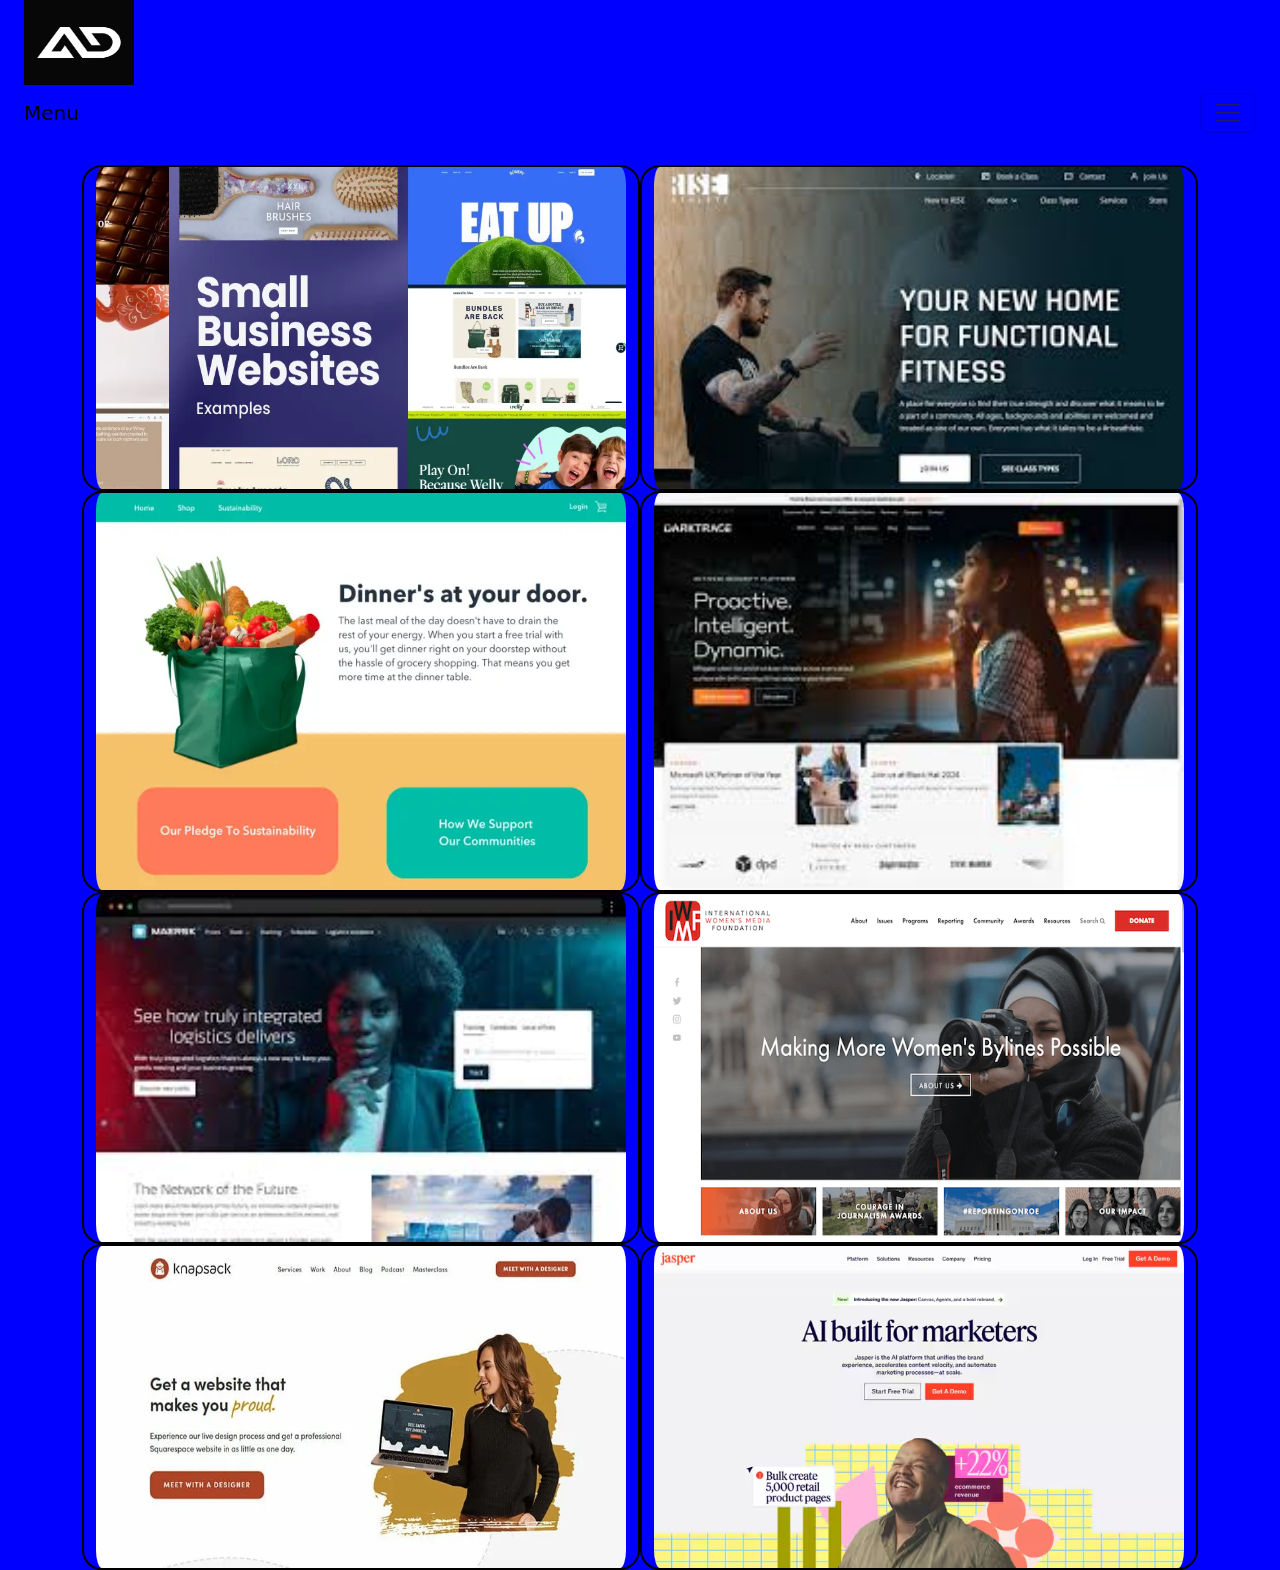
==== kam.html @ 82d79a48 "first project" ====
<!DOCTYPE html>
<html lang="en">

<head>
    <link href="https://cdn.jsdelivr.net/npm/bootstrap@5.3.3/dist/css/bootstrap.min.css" rel="stylesheet">
    <link rel="stylesheet" href="css/project67.css">
    <script src="https://cdn.jsdelivr.net/npm/bootstrap@5.3.3/dist/js/bootstrap.bundle.min.js"></script>
    <meta charset="UTF-8">
    <meta name="viewport" content="width=device-width, initial-scale=1.0">
    <title>Document</title>
</head>

<body>
    <div class="container-fluid bg-90" id="home">
        <div class="container-fluid">
            <div class="row">
                <div class="col-sm-1">
                    <img src="images/logo.webp" alt="" class="bg-1">
                </div>
                <div class="col-sm-12">
                    <nav class="navbar sticky-top">
                        <a class="navbar-brand" href="#">Menu</a>
                        <button class="navbar-toggler" type="button" data-bs-toggle="collapse"
                            data-bs-target="#collapsibleNavbar">
                            <span class="navbar-toggler-icon"></span>
                        </button>
                        <div class="collapse navbar-collapse" id="collapsibleNavbar">
                             <ul class="navbar-nav">
                            <li class="nav-item">
                                <a class="nav-link" href="#Home">Home</a>
                            </li>
                            <li class="nav-item">
                                <a class="nav-link" href="#Project">Project</a>
                            </li>
                            <li class="nav-item">
                                <a class="nav-link" href="#Aboutus">About us</a>
                            </li>
                        </ul>
                        </div>
                    </nav>

                </div>
            </div>
        </div>

        <div class="tab-content">
            <div id="home" class="container tab-pane active"><br>
                <div class="container-fluid">
                    <div class="row">
                        <img src="images/1.webp" alt="" class="col-sm-6">
                        <img src="images/2.jpg" alt="" class="col-sm-6">
                        <img src="images/3.webp" alt="" class="col-sm-6">
                        <img src="images/4.jpg" alt="" class="col-sm-6">
                        <img src="images/5.jpg" alt="" class="col-sm-6">
                        <img src="images/6.webp" alt="" class="col-sm-6">
                        <img src="images/7.webp" alt="" class="col-sm-6">
                        <img src="images/8.avif" alt="" class="col-sm-6">
                    </div>
                </div>
            </div>
            <div class="container tab-pane fade" id="menu1"><br>
                <table>
                    <form action="">
                        <tr>
                            <th><input type="email" placeholder="Email id"></th>
                        </tr>
                        <tr>
                            <th></th>
                        </tr>
                    </form>
                </table>
            </div>
        </div>
</body>

</html>
---- css/project67.css ----
.bg-90{
    background-color: blue;
}

.container-fluid{
    background-color: blue;
    width: 100%;
}
.bg-1{
    height: 85px;
     width: 110px;
}
  .bg-2{
    width: 100%;
  }
.col-sm-6{
    border: 2px solid black;
    border-radius: 20px;
  }
h1{
    text-align: center;
    color: black;
  }
tr,th{
    text-align: center;
}
.bg-3{
    background-color: #333333;
    color: black;
}
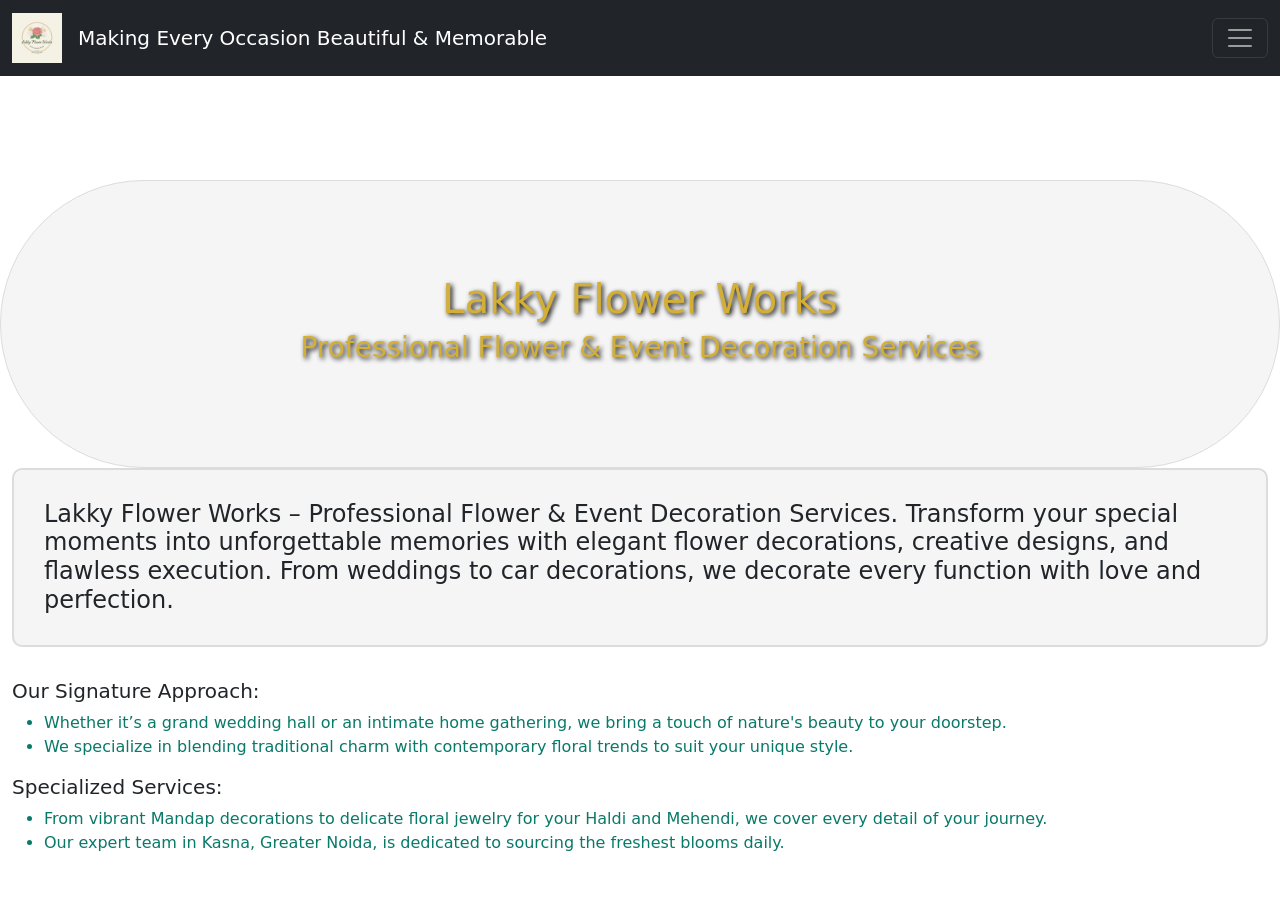
==== commit 3ed5a733: "Add index2.html" ====
--- a/kam.html
+++ b/kam.html
@@ -2,75 +2,80 @@
 <html lang="en">
 
 <head>
-    <link href="https://cdn.jsdelivr.net/npm/bootstrap@5.3.3/dist/css/bootstrap.min.css" rel="stylesheet">
-    <link rel="stylesheet" href="css/project67.css">
-    <script src="https://cdn.jsdelivr.net/npm/bootstrap@5.3.3/dist/js/bootstrap.bundle.min.js"></script>
-    <meta charset="UTF-8">
-    <meta name="viewport" content="width=device-width, initial-scale=1.0">
-    <title>Document</title>
+  <link rel="stylesheet" href="css/project.css">
+  <link href="https://cdn.jsdelivr.net/npm/bootstrap@5.3.3/dist/css/bootstrap.min.css" rel="stylesheet">
+  <script src="https://cdn.jsdelivr.net/npm/bootstrap@5.3.3/dist/js/bootstrap.bundle.min.js"></script>
+  <meta charset="UTF-8">
+  <meta name="viewport" content="width=device-width, initial-scale=1.0">
+  <title>Lakky Flower Works 1</title>
+  <style>
+    /* Keeps content from hiding under the fixed navbar */
+    body { padding-top: 80px; } 
+    .bg-1 { width: 50px; }
+    
+    /* Center the toggle button if desired, or keep it right-aligned */
+    .navbar-toggler { margin-left: auto; }
+  </style>
 </head>
 
 <body>
-    <div class="container-fluid bg-90" id="home">
-        <div class="container-fluid">
-            <div class="row">
-                <div class="col-sm-1">
-                    <img src="images/logo.webp" alt="" class="bg-1">
-                </div>
-                <div class="col-sm-12">
-                    <nav class="navbar sticky-top">
-                        <a class="navbar-brand" href="#">Menu</a>
-                        <button class="navbar-toggler" type="button" data-bs-toggle="collapse"
-                            data-bs-target="#collapsibleNavbar">
-                            <span class="navbar-toggler-icon"></span>
-                        </button>
-                        <div class="collapse navbar-collapse" id="collapsibleNavbar">
-                             <ul class="navbar-nav">
-                            <li class="nav-item">
-                                <a class="nav-link" href="#Home">Home</a>
-                            </li>
-                            <li class="nav-item">
-                                <a class="nav-link" href="#Project">Project</a>
-                            </li>
-                            <li class="nav-item">
-                                <a class="nav-link" href="#Aboutus">About us</a>
-                            </li>
-                        </ul>
-                        </div>
-                    </nav>
+  <nav class="navbar bg-dark navbar-dark fixed-top">
+    <div class="container-fluid">
+      <a class="navbar-brand" href="#"><img src="images/logokamka.jpg" alt="Logo" class="bg-1"></a>
+      
+      <h3 class="text-white mb-0 h5 d-none d-sm-block">Making Every Occasion Beautiful & Memorable</h3>
+      
+      <button class="navbar-toggler" type="button" data-bs-toggle="collapse" data-bs-target="#collapsibleNavbar">
+        <span class="navbar-toggler-icon"></span>
+      </button>
 
-                </div>
-            </div>
-        </div>
+      <div class="collapse navbar-collapse" id="collapsibleNavbar">
+        <ul class="navbar-nav ms-auto">
+          <li class="nav-item"><a class="nav-link" href="#">Home</a></li>
+          <li class="nav-item"><a class="nav-link" href="#">Services</a></li>
+          <li class="nav-item"><a class="nav-link" href="#">Contact</a></li>
+        </ul>
+      </div>
+    </div>
+  </nav>
 
-        <div class="tab-content">
-            <div id="home" class="container tab-pane active"><br>
-                <div class="container-fluid">
-                    <div class="row">
-                        <img src="images/1.webp" alt="" class="col-sm-6">
-                        <img src="images/2.jpg" alt="" class="col-sm-6">
-                        <img src="images/3.webp" alt="" class="col-sm-6">
-                        <img src="images/4.jpg" alt="" class="col-sm-6">
-                        <img src="images/5.jpg" alt="" class="col-sm-6">
-                        <img src="images/6.webp" alt="" class="col-sm-6">
-                        <img src="images/7.webp" alt="" class="col-sm-6">
-                        <img src="images/8.avif" alt="" class="col-sm-6">
-                    </div>
-                </div>
-            </div>
-            <div class="container tab-pane fade" id="menu1"><br>
-                <table>
-                    <form action="">
-                        <tr>
-                            <th><input type="email" placeholder="Email id"></th>
-                        </tr>
-                        <tr>
-                            <th></th>
-                        </tr>
-                    </form>
-                </table>
-            </div>
-        </div>
+  <div class="container-fluid bg-9 py-4 text-center">
+    <div class="row">
+      <div class="col-12">
+        <h1 class="bg-7">Lakky Flower Works</h1>
+        <h3 class="bg-8">Professional Flower & Event Decoration Services</h3>
+      </div>
+    </div>
+  </div>
+
+  <div class="container-fluid">
+    <div class="row">      
+      <div class="col-12 bg-5 mb-4">
+        <h2 class="bg-3 h4">
+          Lakky Flower Works – Professional Flower & Event Decoration Services.
+          Transform your special moments into unforgettable memories with elegant flower
+          decorations, creative designs, and flawless execution. From weddings to car decorations, we
+          decorate every function with love and perfection.
+        </h2>
+      </div>
+
+      <div class="col-12 bg-6">
+        <h2 class="h5">Our Signature Approach:</h2>
+        <ul>
+          <li>Whether it’s a grand wedding hall or an intimate home gathering, we bring a touch of nature's beauty to your doorstep.</li>
+          <li>We specialize in blending traditional charm with contemporary floral trends to suit your unique style.</li>
+        </ul>
+      </div>
+
+      <div class="col-12 bg-10">
+        <h2 class="h5">Specialized Services:</h2>
+        <ul>
+          <li>From vibrant Mandap decorations to delicate floral jewelry for your Haldi and Mehendi, we cover every detail of your journey.</li>
+          <li>Our expert team in Kasna, Greater Noida, is dedicated to sourcing the freshest blooms daily.</li>
+        </ul>
+      </div>
+    </div>
+  </div>
+
 </body>
-
 </html>
--- a/css/project.css
+++ b/css/project.css
@@ -0,0 +1,109 @@
+.br-1{
+    background-color: rgb(10, 10, 10);
+    height: 50px;
+}
+.navbar{
+    color: white;
+}
+.bg-1{
+    width: 70px;
+    height: 50px;
+}
+.bg-2{
+
+}
+.bg-9{
+    margin-top: 20px;
+    text-align: center;
+    border: 1px solid gainsboro;
+    border-radius: 500px;
+    text-shadow: 2px 2px 5px black;
+    background-color: whitesmoke;
+}
+.bg-7{
+    padding-top: 70px;
+    color: #D4AF37;
+}
+.bg-8{
+    padding-bottom: 70px;
+    color: #D4AF37;
+}
+.bg-3{
+    font-size: 20px;
+    border: 2px solid gainsboro;
+    background-color: whitesmoke;
+    border-radius: 10px;
+    margin-top: 20px;
+    padding: 30px;
+}
+.bg-9{
+    margin-top: 100px;
+}
+body { 
+    padding-top: 80px; 
+} 
+.bg-1 { 
+    width: 50px; 
+}
+.ho{
+    color: blue;
+     text-shadow: 2px 2px 4px black;
+}
+.oo{
+    color: #E91E63;
+     text-shadow: 2px 2px 4px black;
+}
+.ko{
+    color: #E91E63;
+     text-shadow: 2px 2px 4px black;
+}
+.po{
+    color: #E91E63;
+     text-shadow: 2px 2px 4px black;
+}
+.bg-3{
+    color: #333333;
+}
+li{
+    color: #097969;
+}
+.no{
+    color: #097969;
+}
+.go{
+    color: #333333;
+}
+.img-1 {
+    padding: 2px;
+    width: 60px;
+    height: 60px;
+    position: relative;
+    display: block;
+    margin: 0 auto;
+    /* 8s to draw + 2s pause = 10s total */
+    animation: realHeartPath 10s infinite ease-in-out; 
+    z-index: 10;
+}
+
+@keyframes realHeartPath {
+    0%   { transform: translate(0, 0); }               /* Bottom Tip */
+    25%  { transform: translate(-180px, -140px); }     /* Left Wide Curve */
+    40%  { transform: translate(-90px, -240px); }      /* Left Top Peak */
+    50%  { transform: translate(0, -180px); }          /* The Top Center DIP */
+    60%  { transform: translate(90px, -240px); }       /* Right Top Peak */
+    75%  { transform: translate(180px, -140px); }      /* Right Wide Curve */
+    100% { transform: translate(0, 0); }               /* Return to Bottom Tip */
+}
+
+.particle {
+    position: fixed;
+    width: 6px;
+    height: 6px;
+    pointer-events: none;
+    z-index: 5;
+    border-radius: 50%;
+}
+.bg-12{
+    color: #DCAE96;
+    text-shadow: 2px 2px 4px black;
+}
